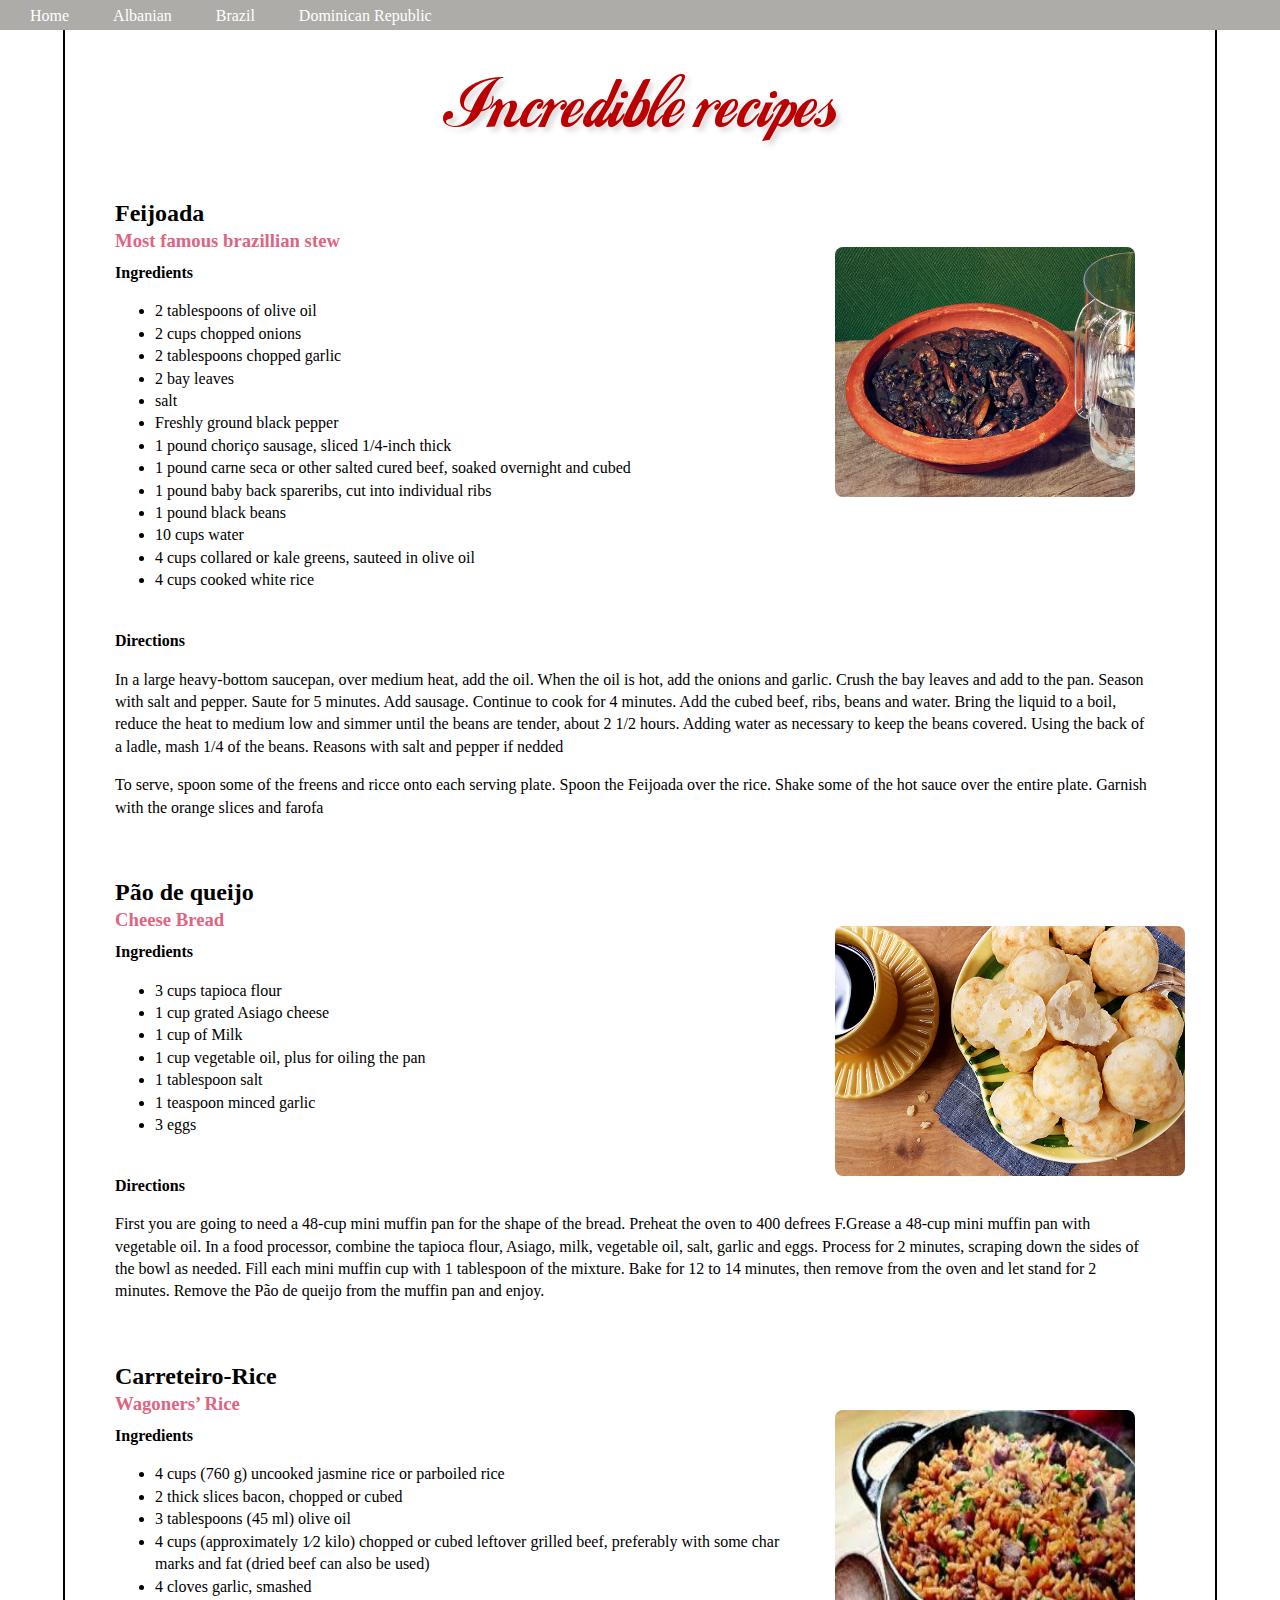
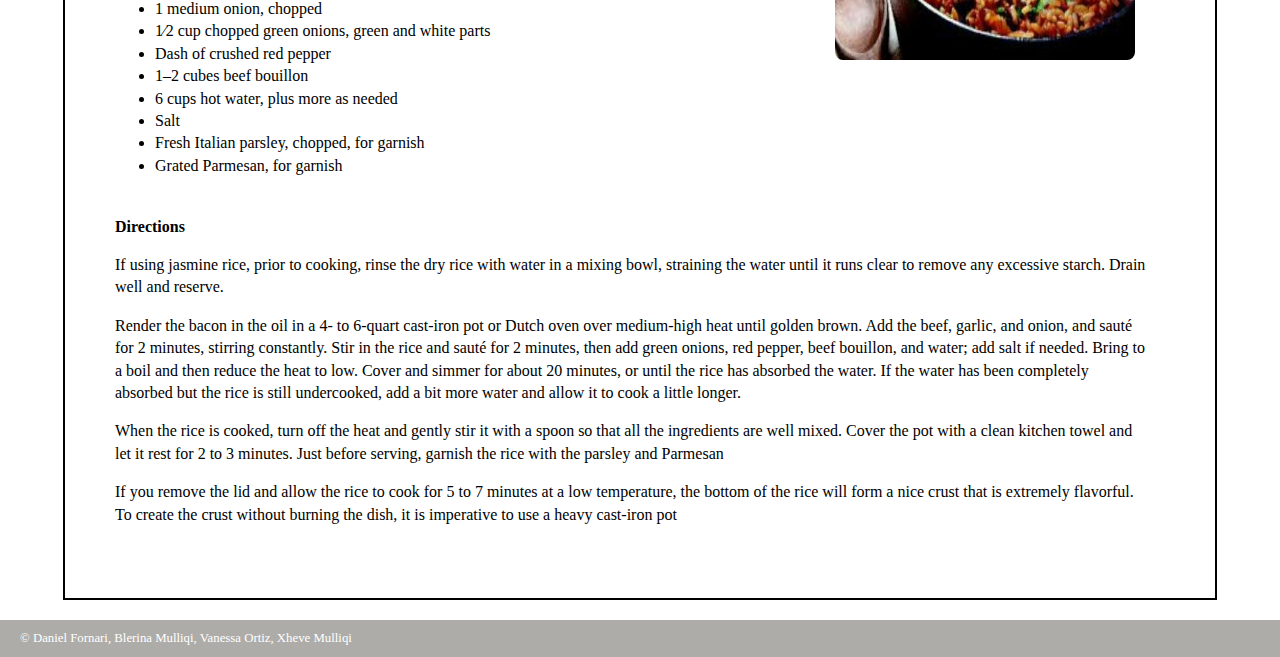
==== albanian.html @ f6d42dce "Made all Files and added some images" ====
<!DOCTYPE html>
<html lang="en">
<head>
  <title>The HTML5 Herald</title>
  <meta charset="utf-8">
  <meta name="viewport" content="width=device-width, initial-scale=1.0">
  <meta name="recipes">
  <link rel="stylesheet" text="text/css" href="styles.css">
</head>
<body>
    <nav>
        <Ul>
            <li><a href="index.html" class="currentH">Home</a></li>
            <li><a href="albanian.html" class="currentH">Albanian</a></li>
            <li><a href="brazilpage.html" class="currentH">Brazil</a></li>
            <li><a href="dr.html" class="currentH">Dominican Republic</a></li>
        </Ul>
    </nav>
    <div class="wrapper">
        <header>
            <h1 class="title"></h1> 
            <!-- Incredible Recipes -->
        </header>
        <section class="Meals">
            <article>
                <figure>
                    <img class="allfoodpics" src="images/Feijoada-stew.jpg" alt="Feijoada stew" height="250px" width="300px"/>
                </figure>
                <hgroup>
                    <h2>Feijoada</h2>
                    <h3>Most famous brazillian stew</h3>
                </hgroup>
                <strong>Ingredients</strong>
                <br>
                <ul>
                    <li>2 tablespoons of olive oil</li>
                    <li>2 cups chopped onions</li>
                    <li>2 tablespoons chopped garlic</li>
                    <li>2 bay leaves</li>
                    <li>salt</li>
                    <li>Freshly ground black pepper</li>
                    <li>1 pound choriço sausage, sliced 1/4-inch thick</li>
                    <li>1 pound carne seca or other salted cured beef, soaked overnight and cubed</li>
                    <li>1 pound baby back spareribs, cut into individual ribs</li>
                    <li>1 pound black beans</li>
                    <li>10 cups water</li>
                    <li>4 cups collared or kale greens, sauteed in olive oil</li>
                    <li>4 cups cooked white rice</li>
                </ul>
                <br>  
                <strong>Directions</strong>
                <br>
                <p>In a large heavy-bottom saucepan, over medium heat, add the oil.
                    When the oil is hot, add the onions and garlic. Crush the bay leaves and add to the pan.
                    Season with salt and pepper. Saute for 5 minutes. Add sausage. Continue to cook for 4 minutes.
                    Add the cubed beef, ribs, beans and water. Bring the liquid to a boil, reduce the heat to medium
                    low and simmer until the beans are tender, about 2 1/2 hours. Adding water as necessary to keep
                    the beans covered. Using the back of a ladle, mash 1/4 of the beans. Reasons with salt and pepper if nedded </p>
                <p>To serve, spoon some of the freens and ricce onto each serving plate. Spoon the Feijoada over the rice.
                    Shake some of the hot sauce over the entire plate. Garnish with the orange slices and farofa  </p>
            </article>
            <article>
                <figure>
                    <img class="allfoodpics" src="images/pao-de-queijo.jpg" alt="Pao de queijo" height="250px" width="350px"/>
                </figure>
                <hgroup>
                    <h2>Pão de queijo</h2>
                    <h3>Cheese Bread</h3>
                </hgroup>
                <strong>Ingredients</strong>
                <br>
                <ul>
                    <li>3 cups tapioca flour</li>
                    <li>1 cup grated Asiago cheese</li>
                    <li>1 cup of Milk</li>
                    <li>1 cup vegetable oil, plus for oiling the pan</li>
                    <li>1 tablespoon salt</li>
                    <li>1 teaspoon minced garlic</li>
                    <li>3 eggs</li>
                </ul>
                <br>
                <strong>Directions</strong>
                <br>
                <p>First you are going to need a 48-cup mini muffin pan for the shape of the bread.
                    Preheat the oven to 400 defrees F.Grease a 48-cup mini muffin pan with vegetable oil.
                    In a food processor, combine the tapioca flour, Asiago, milk, vegetable oil, salt, garlic and eggs.
                    Process for 2 minutes, scraping down the sides of the bowl as needed. Fill each mini muffin cup with 1
                    tablespoon of the mixture. Bake for 12 to 14 minutes, then remove from the oven and let stand for 2 minutes.
                    Remove the Pão de queijo from the muffin pan and enjoy.</p>
                </article>
                <article>
                    <figure>
                        <img class="allfoodpics" src="images/Carreteiro-Rice.jpg" alt="Carreteiro-Rice" height="250px" width="300px" />
                    </figure>
                <hgroup>
                    <h2>Carreteiro-Rice</h2>
                    <h3>Wagoners’ Rice</h3>
                </hgroup>
                <strong>Ingredients</strong>
                <br>
                <ul>
                    <li>4 cups (760 g) uncooked jasmine rice or parboiled rice </li>
                    <li>2 thick slices bacon, chopped or cubed</li>
                    <li>3 tablespoons (45 ml) olive oil</li>
                    <li>4 cups (approximately 1⁄2 kilo) chopped or cubed leftover grilled beef,
                        preferably with some char marks and fat (dried beef can also be used)</li>
                    <li>4 cloves garlic, smashed</li>
                    <li>1 medium onion, chopped</li>
                    <li>1⁄2 cup chopped green onions, green and white parts </li>
                    <li>Dash of crushed red pepper</li>
                    <li>1–2 cubes beef bouillon</li>
                    <li>6 cups hot water, plus more as needed</li>
                    <li>Salt</li>
                    <li>Fresh Italian parsley, chopped, for garnish</li>
                    <li>Grated Parmesan, for garnish</li>
                </ul>
                <br>
                <strong>Directions</strong>
                <br>
                <p>If using jasmine rice, prior to cooking, rinse the dry rice with water in a mixing bowl,
                     straining the water until it runs clear to remove any excessive starch. Drain well and reserve.</p>
                <p>Render the bacon in the oil in a 4- to 6-quart cast-iron pot or Dutch oven over medium-high heat 
                       until golden brown. Add the beef, garlic, and onion, and sauté for 2 minutes, stirring constantly.
                       Stir in the rice and sauté for 2 minutes, then add green onions, red pepper, beef bouillon, and water;
                       add salt if needed. Bring to a boil and then reduce the heat to low. Cover and simmer for about
                       20 minutes, or until the rice has absorbed the water. If the water has been completely absorbed but
                       the rice is still undercooked, add a bit more water and allow it to cook a little longer.</p>
                <p>When the rice is cooked, turn off the heat and gently stir it with a spoon so that all the ingredients
                        are well mixed. Cover the pot with a clean kitchen towel and let it rest for 2 to 3 minutes.
                        Just before serving, garnish the rice with the parsley and Parmesan</p>
                <p>If you remove the lid and allow the rice to cook for 5 to 7 minutes at a low temperature, 
                       the bottom of the rice will form a nice crust that is extremely flavorful.
                       To create the crust without burning the dish, it is imperative to use a heavy cast-iron pot</p>    
            </article>
        </section>
    </div>
  <script src="myscripts.js"></script>
  <footer> &copy; Daniel Fornari, Blerina Mulliqi, Vanessa Ortiz, Xheve Mulliqi </footer>
</body>

</html>
---- styles.css ----
header, section, footer, aside, nav, article, figure {
    display: block; }
    body {
     color: #000000;
     background-repeat: no-repeat;
     background-position: center;
     height: 100%;
     background-size: cover;
     background-image: url("images/b4.png");
     background-position: center;
     font-family: Georgia, Times, serif;
     line-height: 1.4em;
     margin: 0px;}
     .wrapper {
      /* font-weight: bold;
      font-family: Sans-serif, "Times New Roman", Times, serif;
      font-size: 17.5px; */
      padding-bottom: 50px;
      width: 1150px;
      margin: 20px auto 20px auto;
      border: 2px solid #000000;
      background-color: rgba(255, 255, 255, 0.75); }
      .wrapperIndex {     
      padding-bottom: 50px;
      width: 1150px;
      height: 1150px;
      margin: 20px auto 20px auto;
      border: 2px solid #000000;
      background-color: rgba(255, 255, 255, 0.75); }
    header {
     height: 100px;
     background-repeat: no-repeat;
     background-position: center;
     background-image: url("images/logo2.png");}
    h1 {
     padding-top: 20px;
     text-align: center;
     width: 940px;
     height: 40px;}
    nav {
     position: fixed;
     width: 100%;
     top: 0;
     clear: both;
     color: #ffffff;
     background-color: #aeaca8;
     height: 30px; }
    footer {
        width: 100%;
        bottom: 0;
        clear: both;
        color: #ffffff;
        background-color: #aeaca8;
        height: 30px; }
    nav ul {
     margin: 0px;
     padding: 5px 0px 5px 30px;}
    nav li {
     display: inline;
     margin-right: 40px; }
    nav li a {
     color: #ffffff; }
    nav li a hover, nav li a.current {
     color: #000000;}
    section.courses {
     float: left;
     width:659px;
     border-right: 1px solid #eeeeee; }
    article {
     padding-left: 50px;
     padding-right: 50px;
     display:inline-block;
     clear: both;
     overflow: auto;
     width: 90%;}
   hgroup{
    margin-top: 40px;}
   figure{
    float: right;
    width: 290px;
    height: 220px;
    padding: 5px;
    margin: 20px;
   }
  aside{
   width: 230px;
   float: left;
   padding: 0px 0px 0px 20px;}
  aside section a {
   display: block;
   padding: 10px;
   border-bottom: 1px solid #eeeeee;}
  aside section a:hover{
   color: #985d6a;
   background-color: #efefef;}
  a {
   color: #de6581;
   text-decoration: none;}
  h1,h2,h3{
   font-weight: normail;}
  h2{
   margin: 10px 0px 5px 0px;
   padding: 0px;}
  h3 {
   margin: 0px 0px 10px 0px;
   color: #de6581;}
  aside h2 {
   padding: 30px 0px 10px 0px;
   color: #de6581;}
  footer{
  font-size: 80%;
  padding: 7px 0px 0px 20px;}
  
  .clearfix{
    overflow: auto
  }
.image-gallery img{
	margin: 0 auto;
	text-align: center;
	height: 200px;
	width: 200px;
	display: inline-block;
}

table, th, td {
    border: 1px solid black;
    border-collapse: collapse;
}
th, td {
    padding: 5px;
    text-align: left;  
    color: black;  
}
.section2 {
    padding: 50px;
}
.title{
    font-family: Sans-serif, "Times New Roman", Times, serif;
    font-variant: small-caps;
    font-style: italic;
    font-size: 60px;
    padding-left: 70px;
    color: #000000;
    text-align: center;
    width: 1000px;
    height: 40px;
}
.allfoodpics{
    margin-top: 60px;
    border-radius: 8px;
}
.currentH:hover{
    color: black;
}
.table{
    width: 400;
}
@media screen and (max-width: 640px){
    body {
    /* we must add more here and adjust the max-width # */
    }
   }
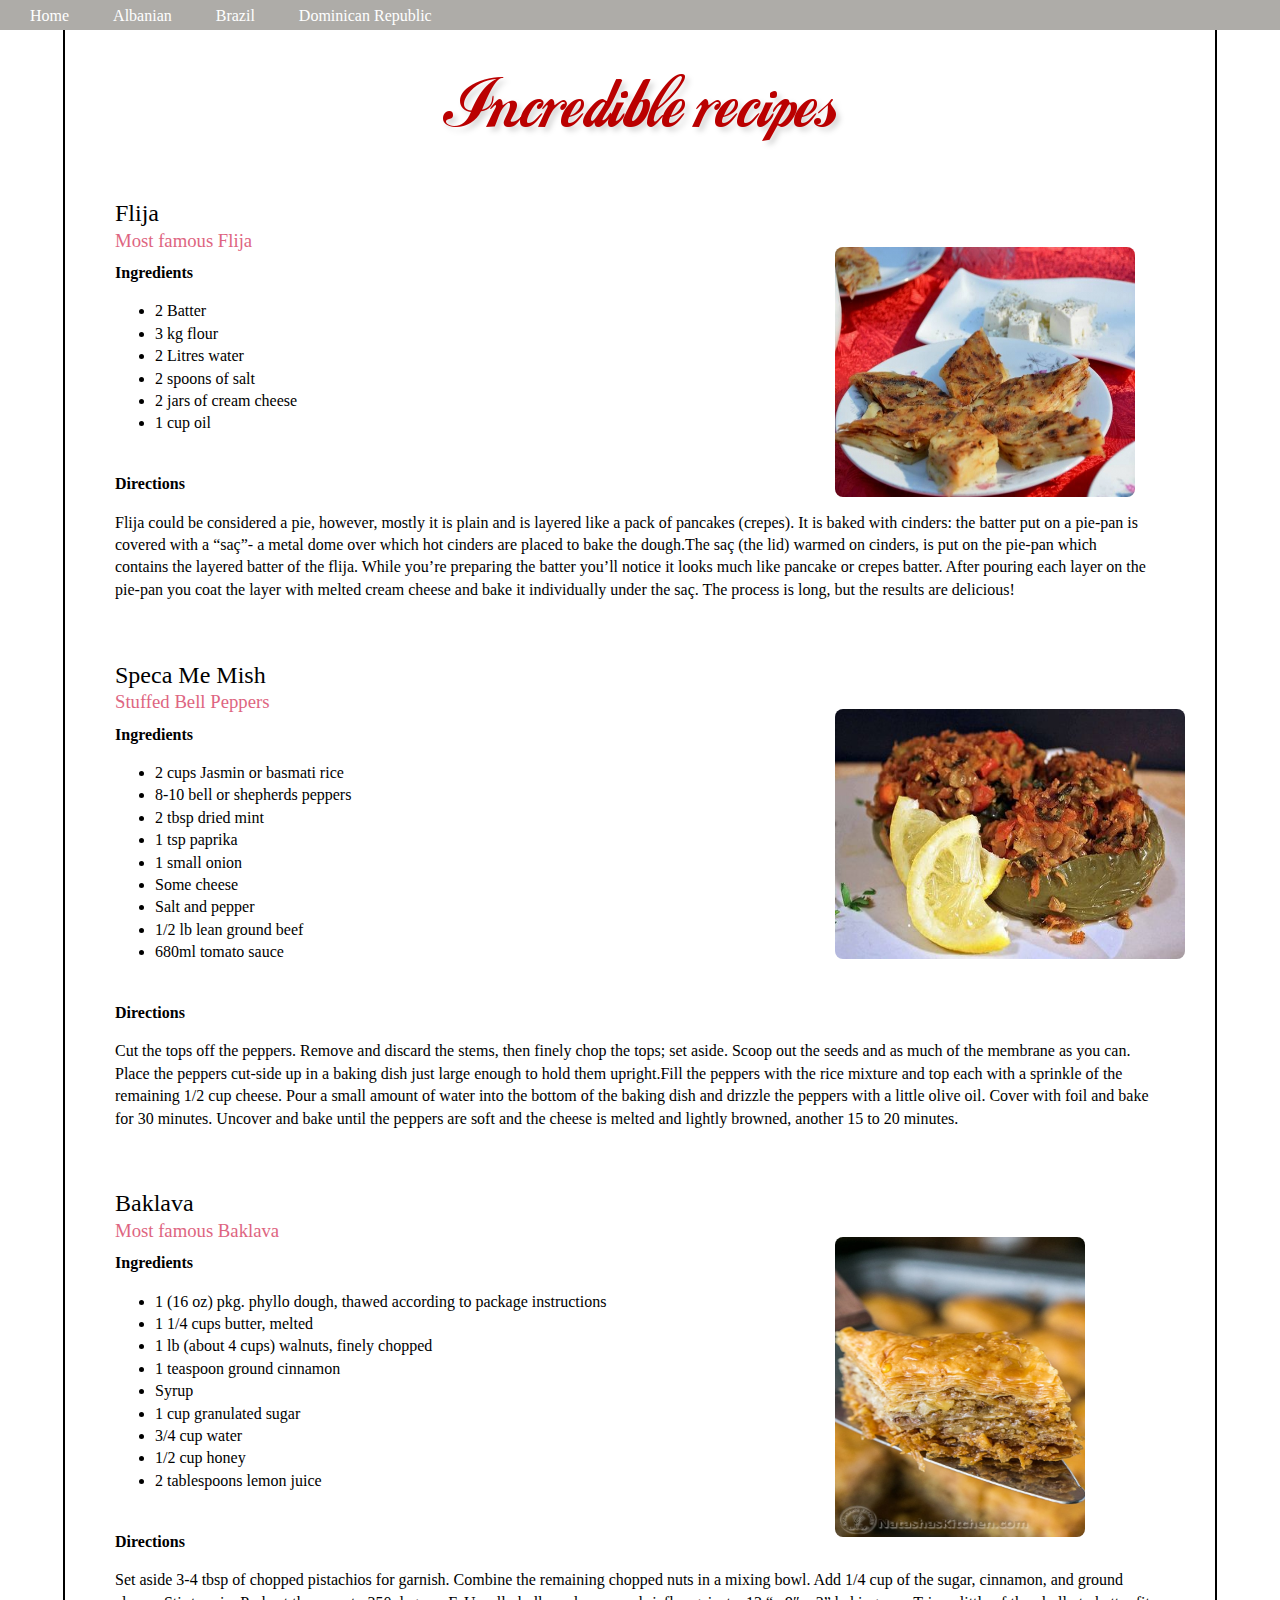
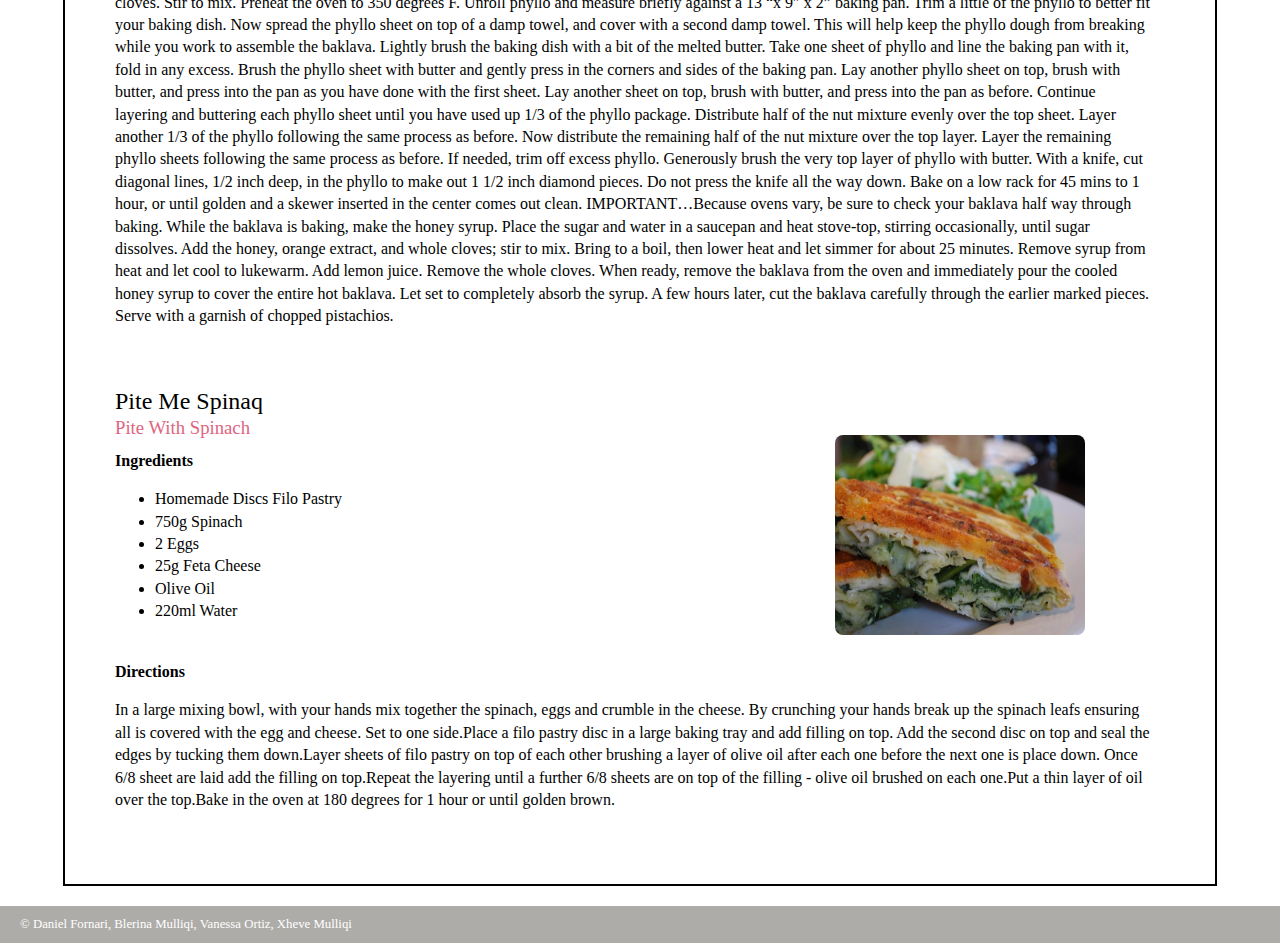
==== commit 44551dad: "Fixed Responsive and Albanian Page" ====
--- a/albanian.html
+++ b/albanian.html
@@ -23,115 +23,125 @@
         </header>
         <section class="Meals">
             <article>
-                <figure>
-                    <img class="allfoodpics" src="images/Feijoada-stew.jpg" alt="Feijoada stew" height="250px" width="300px"/>
-                </figure>
-                <hgroup>
-                    <h2>Feijoada</h2>
-                    <h3>Most famous brazillian stew</h3>
-                </hgroup>
-                <strong>Ingredients</strong>
-                <br>
-                <ul>
-                    <li>2 tablespoons of olive oil</li>
-                    <li>2 cups chopped onions</li>
-                    <li>2 tablespoons chopped garlic</li>
-                    <li>2 bay leaves</li>
-                    <li>salt</li>
-                    <li>Freshly ground black pepper</li>
-                    <li>1 pound choriço sausage, sliced 1/4-inch thick</li>
-                    <li>1 pound carne seca or other salted cured beef, soaked overnight and cubed</li>
-                    <li>1 pound baby back spareribs, cut into individual ribs</li>
-                    <li>1 pound black beans</li>
-                    <li>10 cups water</li>
-                    <li>4 cups collared or kale greens, sauteed in olive oil</li>
-                    <li>4 cups cooked white rice</li>
-                </ul>
-                <br>  
-                <strong>Directions</strong>
-                <br>
-                <p>In a large heavy-bottom saucepan, over medium heat, add the oil.
-                    When the oil is hot, add the onions and garlic. Crush the bay leaves and add to the pan.
-                    Season with salt and pepper. Saute for 5 minutes. Add sausage. Continue to cook for 4 minutes.
-                    Add the cubed beef, ribs, beans and water. Bring the liquid to a boil, reduce the heat to medium
-                    low and simmer until the beans are tender, about 2 1/2 hours. Adding water as necessary to keep
-                    the beans covered. Using the back of a ladle, mash 1/4 of the beans. Reasons with salt and pepper if nedded </p>
-                <p>To serve, spoon some of the freens and ricce onto each serving plate. Spoon the Feijoada over the rice.
-                    Shake some of the hot sauce over the entire plate. Garnish with the orange slices and farofa  </p>
-            </article>
-            <article>
-                <figure>
-                    <img class="allfoodpics" src="images/pao-de-queijo.jpg" alt="Pao de queijo" height="250px" width="350px"/>
-                </figure>
-                <hgroup>
-                    <h2>Pão de queijo</h2>
-                    <h3>Cheese Bread</h3>
-                </hgroup>
-                <strong>Ingredients</strong>
-                <br>
-                <ul>
-                    <li>3 cups tapioca flour</li>
-                    <li>1 cup grated Asiago cheese</li>
-                    <li>1 cup of Milk</li>
-                    <li>1 cup vegetable oil, plus for oiling the pan</li>
-                    <li>1 tablespoon salt</li>
-                    <li>1 teaspoon minced garlic</li>
-                    <li>3 eggs</li>
-                </ul>
-                <br>
-                <strong>Directions</strong>
-                <br>
-                <p>First you are going to need a 48-cup mini muffin pan for the shape of the bread.
-                    Preheat the oven to 400 defrees F.Grease a 48-cup mini muffin pan with vegetable oil.
-                    In a food processor, combine the tapioca flour, Asiago, milk, vegetable oil, salt, garlic and eggs.
-                    Process for 2 minutes, scraping down the sides of the bowl as needed. Fill each mini muffin cup with 1
-                    tablespoon of the mixture. Bake for 12 to 14 minutes, then remove from the oven and let stand for 2 minutes.
-                    Remove the Pão de queijo from the muffin pan and enjoy.</p>
-                </article>
-                <article>
                     <figure>
-                        <img class="allfoodpics" src="images/Carreteiro-Rice.jpg" alt="Carreteiro-Rice" height="250px" width="300px" />
+                        <img class="allfoodpics" src="images/Flija.jpg" alt="Flija" height="250px" width="300px"/>
                     </figure>
-                <hgroup>
-                    <h2>Carreteiro-Rice</h2>
-                    <h3>Wagoners’ Rice</h3>
-                </hgroup>
-                <strong>Ingredients</strong>
-                <br>
-                <ul>
-                    <li>4 cups (760 g) uncooked jasmine rice or parboiled rice </li>
-                    <li>2 thick slices bacon, chopped or cubed</li>
-                    <li>3 tablespoons (45 ml) olive oil</li>
-                    <li>4 cups (approximately 1⁄2 kilo) chopped or cubed leftover grilled beef,
-                        preferably with some char marks and fat (dried beef can also be used)</li>
-                    <li>4 cloves garlic, smashed</li>
-                    <li>1 medium onion, chopped</li>
-                    <li>1⁄2 cup chopped green onions, green and white parts </li>
-                    <li>Dash of crushed red pepper</li>
-                    <li>1–2 cubes beef bouillon</li>
-                    <li>6 cups hot water, plus more as needed</li>
-                    <li>Salt</li>
-                    <li>Fresh Italian parsley, chopped, for garnish</li>
-                    <li>Grated Parmesan, for garnish</li>
-                </ul>
-                <br>
-                <strong>Directions</strong>
-                <br>
-                <p>If using jasmine rice, prior to cooking, rinse the dry rice with water in a mixing bowl,
-                     straining the water until it runs clear to remove any excessive starch. Drain well and reserve.</p>
-                <p>Render the bacon in the oil in a 4- to 6-quart cast-iron pot or Dutch oven over medium-high heat 
-                       until golden brown. Add the beef, garlic, and onion, and sauté for 2 minutes, stirring constantly.
-                       Stir in the rice and sauté for 2 minutes, then add green onions, red pepper, beef bouillon, and water;
-                       add salt if needed. Bring to a boil and then reduce the heat to low. Cover and simmer for about
-                       20 minutes, or until the rice has absorbed the water. If the water has been completely absorbed but
-                       the rice is still undercooked, add a bit more water and allow it to cook a little longer.</p>
-                <p>When the rice is cooked, turn off the heat and gently stir it with a spoon so that all the ingredients
-                        are well mixed. Cover the pot with a clean kitchen towel and let it rest for 2 to 3 minutes.
-                        Just before serving, garnish the rice with the parsley and Parmesan</p>
-                <p>If you remove the lid and allow the rice to cook for 5 to 7 minutes at a low temperature, 
-                       the bottom of the rice will form a nice crust that is extremely flavorful.
-                       To create the crust without burning the dish, it is imperative to use a heavy cast-iron pot</p>    
-            </article>
+                        <hgroup>
+                            <h2>Flija</h2>
+                            <h3>Most famous Flija</h3>
+                        </hgroup>
+                        <strong>Ingredients</strong>
+                        <br>
+                        <ul>
+                            <li>2 Batter </li>
+                            <li>3 kg flour</li>
+                            <li>2 Litres water</li>
+                            <li>2 spoons of salt</li>
+                            <li>2 jars of cream cheese</li>
+                            <li>1 cup oil</li> 
+                        </ul>
+                        <br>  
+                        <strong>Directions</strong>
+                        <br>
+                        <p>Flija could be considered a pie, however, mostly it is plain and is layered like a pack of pancakes (crepes). It is baked with cinders: the batter put on a pie-pan is covered with a “saç”- a metal dome over which hot cinders are placed to bake the dough.The saç (the lid) warmed on cinders, is put on the pie-pan which contains the layered batter of the flija. While you’re preparing the batter you’ll notice it looks much like pancake or crepes batter. After pouring each layer on the pie-pan you coat the layer with melted cream cheese and bake it individually under the saç. The process is long, but the results are delicious!
+                    </article>
+                    <article>
+                        <figure>
+                            <img class="allfoodpics" src="images/Peppers.jpg" alt="Bell Peppers" height="250px" width="350px"/>
+                        </figure>
+                        <hgroup>
+                            <h2>Speca Me Mish</h2>
+                            <h3>Stuffed Bell Peppers</h3> 
+                        </hgroup>
+                        <strong>Ingredients</strong>
+                        <br>
+                        <ul>
+                            <li>2 cups Jasmin or basmati rice</li>
+                            <li>8-10 bell or shepherds peppers</li>
+                            <li>2 tbsp dried mint</li>
+                            <li>1 tsp paprika</li>
+                            <li>1 small onion</li>
+                            <li>Some cheese</li>
+                            <li>Salt and pepper</li>
+                            <li>1/2 lb lean ground beef</li>
+                            <li>680ml tomato sauce</li>
+                        </ul>
+                        <br>
+                        <strong>Directions</strong>
+                        <br>
+                        <p>Cut the tops off the peppers. Remove and discard the stems, then finely chop the tops; set aside. Scoop out the seeds and as much of the membrane as you can. Place the peppers cut-side up in a baking dish just large enough to hold them upright.Fill the peppers with the rice mixture and top each with a sprinkle of the remaining 1/2 cup cheese. Pour a small amount of water into the bottom of the baking dish and drizzle the peppers with a little olive oil. Cover with foil and bake for 30 minutes. Uncover and bake until the peppers are soft and the cheese is melted and lightly browned, another 15 to 20 minutes.
+                        </p>            
+                        </article>
+                        <article>
+                                <figure>
+                                    <img class="allfoodpics" src="images/Baklava.jpg" alt="Baklava" height="300px" width="250px"/>
+                                </figure>
+                                <hgroup>
+                                    <h2>Baklava</h2>
+                                    <h3>Most famous Baklava</h3>
+                                </hgroup>
+                                <strong>Ingredients</strong>
+                                <br>
+                                <ul>
+                                        <li>1 (16 oz) pkg. phyllo dough, thawed according to package instructions</li>
+                                        <li>1 1/4 cups butter, melted</li>
+                                        <li>1 lb (about 4 cups) walnuts, finely chopped</li>
+                                        <li>1 teaspoon ground cinnamon</li>
+                                        <li>Syrup</li>
+                                        <li>1 cup granulated sugar</li>
+                                        <li>3/4 cup water</li>
+                                        <li>1/2 cup honey</li>
+                                        <li>2 tablespoons lemon juice</li>
+                                </ul>
+                                <br>  
+                                <strong>Directions</strong>
+                                <br>
+                                <p>Set aside 3-4 tbsp of chopped pistachios for garnish. Combine the remaining chopped nuts in a mixing bowl. Add 1/4 cup of the sugar, cinnamon, and ground cloves. Stir to mix.
+                                    Preheat the oven to 350 degrees F.
+                                    Unroll phyllo and measure briefly against a 13 “x 9″ x 2” baking pan. Trim a little of the phyllo to better fit your baking dish.
+                                    Now spread the phyllo sheet on top of a damp towel, and cover with a second damp towel. This will help keep the phyllo dough from breaking while you work to assemble the baklava.
+                                    Lightly brush the baking dish with a bit of the melted butter. Take one sheet of phyllo and line the baking pan with it, fold in any excess. Brush the phyllo sheet with butter and gently press in the corners and sides of the baking pan.
+                                    Lay another phyllo sheet on top, brush with butter, and press into the pan as you have done with the first sheet. Lay another sheet on top, brush with butter, and press into the pan as before. Continue layering and buttering each phyllo sheet until you have used up 1/3 of the phyllo package. Distribute half of the nut mixture evenly over the top sheet.
+                                    Layer another 1/3 of the phyllo following the same process as before. Now distribute the remaining half of the nut mixture over the top layer.
+                                    Layer the remaining phyllo sheets following the same process as before.
+                                    If needed, trim off excess phyllo. Generously brush the very top layer of phyllo with butter.
+                                    With a knife, cut diagonal lines, 1/2 inch deep, in the phyllo to make out 1 1/2 inch diamond pieces. Do not press the knife all the way down.
+                                    Bake on a low rack for 45 mins to 1 hour, or until golden and a skewer inserted in the center comes out clean. IMPORTANT…Because ovens vary, be sure to check your baklava half way through baking.
+                                    While the baklava is baking, make the honey syrup. Place the sugar and water in a saucepan and heat stove-top, stirring occasionally, until sugar dissolves. Add the honey, orange extract, and whole cloves; stir to mix. Bring to a boil, then lower heat and let simmer for about 25 minutes. Remove syrup from heat and let cool to lukewarm. Add lemon juice. Remove the whole cloves.
+                                    When ready, remove the baklava from the oven and immediately pour the cooled honey syrup to cover the entire hot baklava. Let set to completely absorb the syrup.
+                                    A few hours later, cut the baklava carefully through the earlier marked pieces. Serve with a garnish of chopped pistachios.</p>
+                            </article>
+                            <article>
+                                <figure>
+                                    <img class="allfoodpics" src="images/Byrek.jpg" alt="Byrek" height="200px" width="250px"/>
+                                </figure>
+                                <hgroup>
+                                    <h2>Pite Me Spinaq</h2>
+                                    <h3>Pite With Spinach</h3>
+                                </hgroup>
+                                <strong>Ingredients</strong>
+                                <br>
+                                <ul>
+                                    <li>Homemade Discs Filo Pastry </li>
+                                    <li>750g Spinach</li>
+                                    <li>2 Eggs</li>
+                                    <li>25g Feta Cheese</li>
+                                    <li>Olive Oil</li>
+                                    <li>220ml Water</li> 
+                                </ul>
+                                <br>
+                                <strong>Directions</strong>
+                                <br>
+                                <p>In a large mixing bowl, with your hands mix together the spinach, eggs and crumble in the cheese.
+                                    By crunching your hands break up the spinach leafs ensuring all is covered with the egg and cheese. 
+                                    Set to one side.Place a filo pastry disc in a large baking tray and add filling on top.
+                                    Add the second disc on top and seal the edges by tucking them down.Layer sheets of filo pastry on 
+                                    top of each other brushing a layer of olive oil after each one before the next one is place down.
+                                    Once 6/8 sheet are laid add the filling on top.Repeat the layering until a further 6/8 sheets are 
+                                    on top of the filling - olive oil brushed on each one.Put a thin layer of oil over the top.Bake in the oven 
+                                    at 180 degrees for 1 hour or until golden brown.
+                                     </p>
+                                </article>
         </section>
     </div>
   <script src="myscripts.js"></script>
--- a/styles.css
+++ b/styles.css
@@ -1,127 +1,144 @@
 header, section, footer, aside, nav, article, figure {
-    display: block; }
-    body {
-     color: #000000;
-     background-repeat: no-repeat;
-     background-position: center;
-     height: 100%;
-     background-size: cover;
-     background-image: url("images/b4.png");
-     background-position: center;
-     font-family: Georgia, Times, serif;
-     line-height: 1.4em;
-     margin: 0px;}
-     .wrapper {
-      /* font-weight: bold;
-      font-family: Sans-serif, "Times New Roman", Times, serif;
-      font-size: 17.5px; */
-      padding-bottom: 50px;
-      width: 1150px;
-      margin: 20px auto 20px auto;
-      border: 2px solid #000000;
-      background-color: rgba(255, 255, 255, 0.75); }
-      .wrapperIndex {     
-      padding-bottom: 50px;
-      width: 1150px;
-      height: 1150px;
-      margin: 20px auto 20px auto;
-      border: 2px solid #000000;
-      background-color: rgba(255, 255, 255, 0.75); }
-    header {
-     height: 100px;
-     background-repeat: no-repeat;
-     background-position: center;
-     background-image: url("images/logo2.png");}
-    h1 {
-     padding-top: 20px;
-     text-align: center;
-     width: 940px;
-     height: 40px;}
-    nav {
-     position: fixed;
-     width: 100%;
-     top: 0;
-     clear: both;
-     color: #ffffff;
-     background-color: #aeaca8;
-     height: 30px; }
-    footer {
-        width: 100%;
-        bottom: 0;
-        clear: both;
-        color: #ffffff;
-        background-color: #aeaca8;
-        height: 30px; }
-    nav ul {
-     margin: 0px;
-     padding: 5px 0px 5px 30px;}
-    nav li {
-     display: inline;
-     margin-right: 40px; }
-    nav li a {
-     color: #ffffff; }
-    nav li a hover, nav li a.current {
-     color: #000000;}
-    section.courses {
-     float: left;
-     width:659px;
-     border-right: 1px solid #eeeeee; }
-    article {
-     padding-left: 50px;
-     padding-right: 50px;
-     display:inline-block;
-     clear: both;
-     overflow: auto;
-     width: 90%;}
-   hgroup{
-    margin-top: 40px;}
-   figure{
+    display: block;
+}
+body {
+    color: #000000;
+    background-repeat: no-repeat;
+    background-position: center;
+    height: 100%;
+    background-size: cover;
+    background-image: url("images/b4.png");
+    background-position: center;
+    font-family: Georgia, Times, serif;
+    line-height: 1.4em;
+    margin: 0px;}
+.wrapper {
+    padding-bottom: 50px;
+    width: 1150px;
+    margin: 20px auto 20px auto;
+    border: 2px solid #000000;
+    background-color: rgba(255, 255, 255, 0.75);
+}
+.wrapperIndex {     
+    padding-bottom: 50px;
+    width: 1150px;
+    height: 1150px;
+    margin: 20px auto 20px auto;
+    border: 2px solid #000000;
+    background-color: rgba(255, 255, 255, 0.75); }
+header {
+    height: 100px;
+    background-repeat: no-repeat;
+    background-position: center;
+    background-image: url("images/logo2.png");
+}
+h1 {
+    padding-top: 20px;
+    text-align: center;
+    width: 940px;
+    height: 40px;
+}
+nav {
+    position: fixed;
+    width: 100%;
+    top: 0;
+    clear: both;
+    color: #ffffff;
+    background-color: #aeaca8;
+    height: 30px;
+}
+footer {
+    width: 100%;
+    bottom: 0;
+    clear: both;
+    color: #ffffff;
+    background-color: #aeaca8;
+    height: 30px;
+}
+nav ul {
+    margin: 0px;
+    padding: 5px 0px 5px 30px;
+}
+nav li {
+    display: inline;
+    margin-right: 40px;
+}
+nav li a {
+    color: #ffffff;
+}
+nav li a hover, nav li a.current {
+    color: #000000;
+}
+section.courses {
+    float: left;
+    width:659px;
+    border-right: 1px solid #eeeeee;
+}
+article {
+    padding-left: 50px;
+    padding-right: 50px;
+    display:inline-block;
+    clear: both;
+    overflow: auto;
+    width: 90%;
+}
+hgroup {
+    margin-top: 40px;
+}
+figure {
     float: right;
     width: 290px;
     height: 220px;
     padding: 5px;
     margin: 20px;
-   }
-  aside{
-   width: 230px;
-   float: left;
-   padding: 0px 0px 0px 20px;}
-  aside section a {
-   display: block;
-   padding: 10px;
-   border-bottom: 1px solid #eeeeee;}
-  aside section a:hover{
-   color: #985d6a;
-   background-color: #efefef;}
-  a {
-   color: #de6581;
-   text-decoration: none;}
-  h1,h2,h3{
-   font-weight: normail;}
-  h2{
-   margin: 10px 0px 5px 0px;
-   padding: 0px;}
-  h3 {
-   margin: 0px 0px 10px 0px;
-   color: #de6581;}
-  aside h2 {
-   padding: 30px 0px 10px 0px;
-   color: #de6581;}
-  footer{
-  font-size: 80%;
-  padding: 7px 0px 0px 20px;}
-  
-  .clearfix{
+}
+aside {
+    width: 230px;
+    float: left;
+    padding: 0px 0px 0px 20px;
+}
+aside section a {
+    display: block;
+    padding: 10px;
+    border-bottom: 1px solid #eeeeee;
+}
+aside section a:hover {
+    color: #985d6a;
+    background-color: #efefef;
+}
+a {
+    color: #de6581;
+    text-decoration: none;
+}
+h1,h2,h3{
+    font-weight: normal;
+}
+h2{
+    margin: 10px 0px 5px 0px;
+    padding: 0px;
+}
+h3 {
+    margin: 0px 0px 10px 0px;
+    color: #de6581;
+}
+aside h2 {
+    padding: 30px 0px 10px 0px;
+    color: #de6581;
+}
+footer{
+    font-size: 80%;
+    padding: 7px 0px 0px 20px;
+}
+.clearfix{
     overflow: auto
-  }
+}
 .image-gallery img{
-	margin: 0 auto;
-	text-align: center;
-	height: 200px;
-	width: 200px;
-	display: inline-block;
+    margin: 0 auto;
+    text-align: center;
+    height: 200px;
+    width: 200px;
+    display: inline-block;
 }
-
 table, th, td {
     border: 1px solid black;
     border-collapse: collapse;
@@ -155,8 +172,19 @@
 .table{
     width: 400;
 }
-@media screen and (max-width: 640px){
-    body {
-    /* we must add more here and adjust the max-width # */
+.intro{
+    text-align: justify;
+    padding-left: 75px;
+    padding-right: 75px;
+    padding-bottom: 75px;
+}
+@media screen and (max-width: 600px){
+    .wrapper {
+        padding-bottom: 1250px;
+        margin-right: 0px;
     }
-   } +    .wrapperIndex {     
+        padding-bottom: 1270px;
+        margin-right: 0px;
+    }
+}
